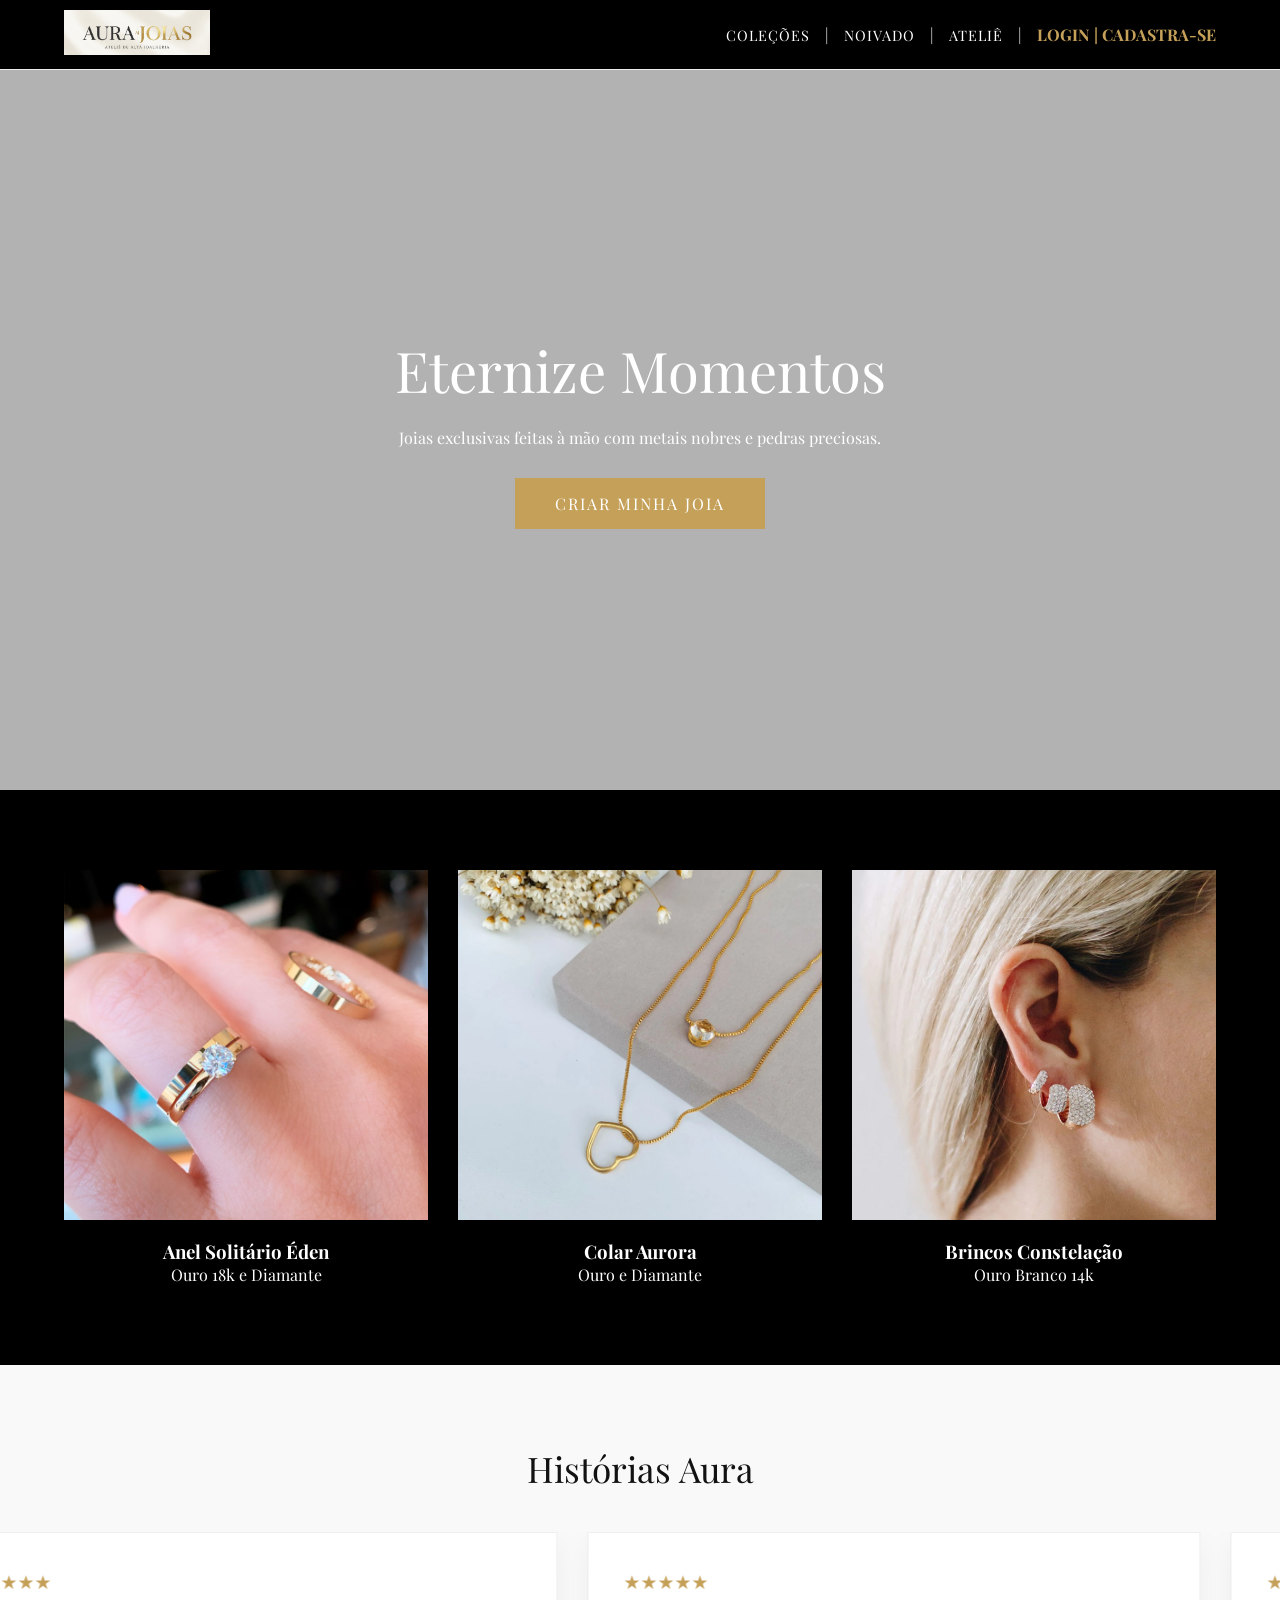
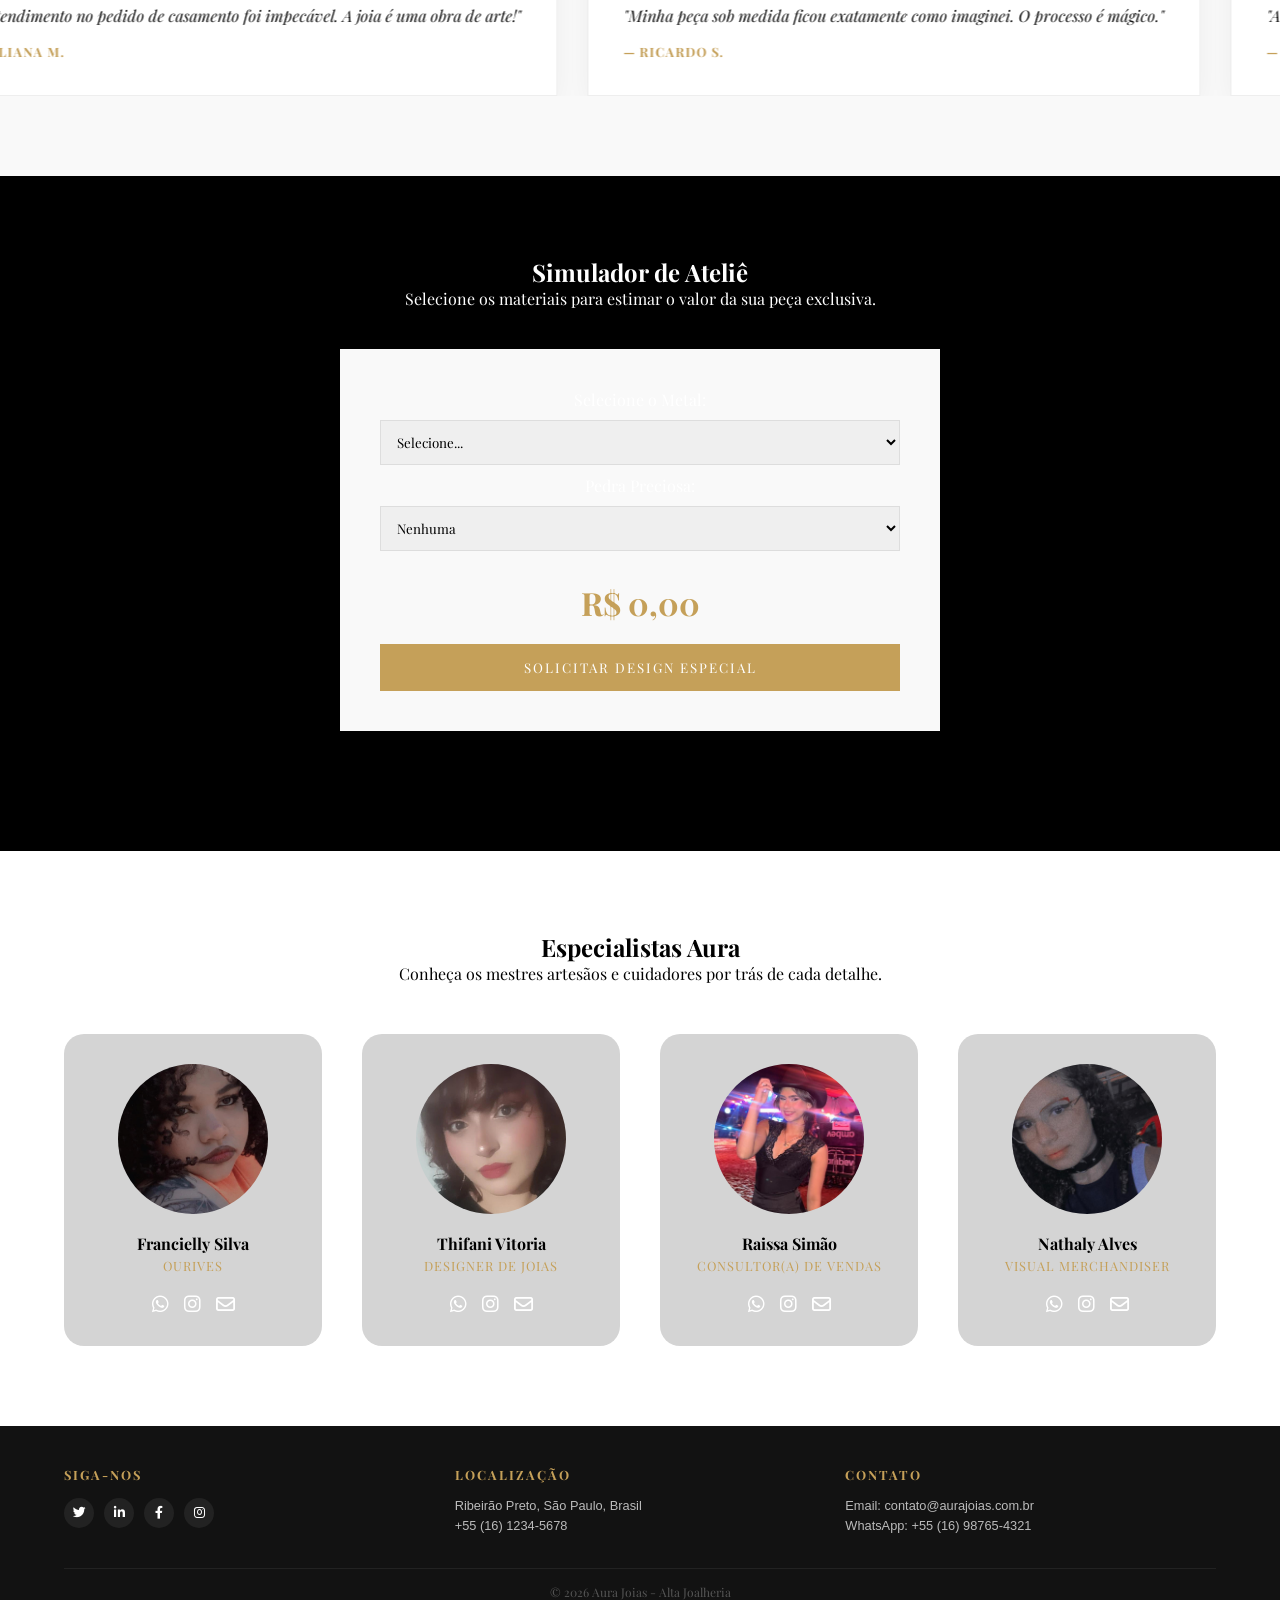
==== index.html @ 6e6fddd0 "Add files via upload" ====
<!DOCTYPE html>
<html lang="pt-br">
<head>
    <meta charset="UTF-8">
    <meta name="viewport" content="width=device-width, initial-scale=1.0">
    <title>Aura Joias | Ateliê de Luxo</title>
    <link rel="icon" type="image/png" href="assets/images/auraicon.png">
    <link rel="stylesheet" type="text/css" href="assets/css/home.css">
    <link rel="stylesheet" href="https://cdnjs.cloudflare.com/ajax/libs/font-awesome/6.0.0/css/all.min.css">
    <link href="https://fonts.googleapis.com/css2?family=Playfair+Display:wght@400;700&display=swap" rel="stylesheet">
</head>
<body>

    <header>
        <a href="home.html" class="logo-link">
            <img src="media/auralogo.png" alt="Aura Joias logo" class="logo-img">
        </a>
        <nav>
            <a href="colecoes.html" class="nav-link">Coleções</a> | 
            <a href="noivado.html" class="nav-link">Noivado</a> | 
            <a href="atelie.html" class="nav-link">Ateliê</a> | 
            <a href="login.html" class="nav-link-gold">LOGIN  |  CADASTRA-SE</a> 
        </nav>
    </header>

    <section class="hero">
        <h1 class="reveal">Eternize Momentos</h1>
        <p class="reveal" style="margin-bottom: 30px;">Joias exclusivas feitas à mão com metais nobres e pedras preciosas.</p>
        <a href="#custom" class="btn-gold reveal">Criar Minha Joia</a>
    </section>

    <main>
        <div class="grid">
            <div class="item reveal">
                <img src="media/Anel.jpg" alt="Anel">
                <h3>Anel Solitário Éden</h3>
                <p>Ouro 18k e Diamante</p>
            </div>
            <div class="item reveal">
                <img src="media/Colar.jpg" alt="Colar">
                <h3>Colar Aurora</h3>
                <p>Ouro e Diamante</p>
            </div>
            <div class="item reveal">
                <img src="media/Brincos.jpg" alt="Brincos">
                <h3>Brincos Constelação</h3>
                <p>Ouro Branco 14k</p>
            </div>
        </div>

        <section class="testimonial-showcase">
            <h2>Histórias Aura</h2>
            <div class="card-viewer">
                <div class="card-track" id="card-track">
                    <div class="testimonial-card">
                        <div class="stars">★★★★★</div>
                        <p>"O atendimento no pedido de casamento foi impecável. A joia é uma obra de arte!"</p>
                        <h4>— Juliana M.</h4>
                    </div>
                    <div class="testimonial-card">
                        <div class="stars">★★★★★</div>
                        <p>"Minha peça sob medida ficou exatamente como imaginei. O processo é mágico."</p>
                        <h4>— Ricardo S.</h4>
                    </div>
                    <div class="testimonial-card">
                        <div class="stars">★★★★★</div>
                        <p>"A qualidade do acabamento e o brilho dos diamantes são incomparáveis."</p>
                        <h4>— Beatriz H.</h4>
                    </div>
                    <div class="testimonial-card">
                        <div class="stars">★★★★★</div>
                        <p>"Comprei um colar para minha mãe e ela chorou de emoção. Perfeito!"</p>
                        <h4>— Lucas P.</h4>
                    </div>
                </div>
            </div>
        </section>

        <section id="custom" class="custom-section">
            <h2 class="reveal">Simulador de Ateliê</h2>
            <p class="reveal">Selecione os materiais para estimar o valor da sua peça exclusiva.</p>
            
            <div class="configurator reveal">
                <label>Selecione o Metal:</label>
                <select id="metal" onchange="updatePrice()">
                    <option value="0">Selecione...</option>
                    <option value="2500">Ouro Amarelo 18k</option>
                    <option value="2800">Ouro Branco 18k</option>
                    <option value="1200">Prata 950</option>
                </select>

                <label>Pedra Preciosa:</label>
                <select id="pedra" onchange="updatePrice()">
                    <option value="0">Nenhuma</option>
                    <option value="5000">Diamante (0.5 ct)</option>
                    <option value="1500">Esmeralda</option>
                    <option value="1200">Rubi</option>
                </select>

                <div class="price-tag" id="totalPrice">R$ 0,00</div>
                <button class="btn-gold" style="width: 100%;">Solicitar Design Especial</button>
            </div>
        </section>

        <section class="team-section reveal">
            <h2>Especialistas Aura</h2>
            <p>Conheça os mestres artesãos e cuidadores por trás de cada detalhe.</p>
            <div class="team-grid">
                <div class="member">
                    <img src="media/aurafran.jpg" alt="Francielly">
                    <h4>Francielly Silva</h4>
                    <span>Ourives</span>
                    <div class="social-icons">
                        <a href="#"><i class="fab fa-whatsapp"></i></a>
                        <a href="#"><i class="fab fa-instagram"></i></a>
                        <a href="#"><i class="far fa-envelope"></i></a>
                    </div>
                </div>
                <div class="member">
                    <img src="media/aurathify.jpg" alt="Thifani">
                    <h4>Thifani Vitoria</h4>
                    <span>Designer de Joias</span>
                    <div class="social-icons">
                        <a href="#"><i class="fab fa-whatsapp"></i></a>
                        <a href="#"><i class="fab fa-instagram"></i></a>
                        <a href="#"><i class="far fa-envelope"></i></a>
                    </div>
                </div>
                <div class="member">
                    <img src="media/auraraissa.enc" alt="Raissa">
                    <h4>Raissa Simão</h4>
                    <span>Consultor(a) de Vendas</span>
                    <div class="social-icons">
                        <a href="#"><i class="fab fa-whatsapp"></i></a>
                        <a href="#"><i class="fab fa-instagram"></i></a>
                        <a href="#"><i class="far fa-envelope"></i></a>
                    </div>
                </div>
                <div class="member">
                    <img src="media/auranathaly.enc" alt="Nathaly">
                    <h4>Nathaly Alves</h4>
                    <span>Visual Merchandiser</span>
                    <div class="social-icons">
                        <a href="#"><i class="fab fa-whatsapp"></i></a>
                        <a href="#"><i class="fab fa-instagram"></i></a>
                        <a href="#"><i class="far fa-envelope"></i></a>
                    </div>
                </div>
            </div>
        </section>
        <script src="assets/js/script.js"></script>
    </main>
    <footer>
        <div class="footer-container">
            <div class="footer-col">
                <h3>SIGA-NOS</h3>
                <div class="footer-social">
                    <a href="#"><i class="fab fa-twitter"></i></a>
                    <a href="#"><i class="fab fa-linkedin-in"></i></a>
                    <a href="#"><i class="fab fa-facebook-f"></i></a>
                    <a href="#"><i class="fab fa-instagram"></i></a>
                </div>
            </div>
            <div class="footer-col">
                <h3>LOCALIZAÇÃO</h3>
                <p>Ribeirão Preto, São Paulo, Brasil</p>
                <p>+55 (16) 1234-5678</p>
            </div>
            <div class="footer-col">
                <h3>CONTATO</h3>
                <p>Email: contato@aurajoias.com.br</p>
                <p>WhatsApp: +55 (16) 98765-4321</p>
            </div>
        </div>
        <div class="footer-bottom">
            <p>&copy; 2026 Aura Joias - Alta Joalheria</p>
        </div>
    </footer>
</body>
</html>
---- assets/css/home.css ----
:root {
    --gold: #c5a059;
    --dark: #121212;
    --light: #ffffff;
    --gray: #f9f9f9;
    --card-shadow: 0 10px 30px rgba(0,0,0,0.05);
}

*{ 
    margin: 0;
    padding: 0; 
    box-sizing: border-box; 
    font-family: 'Playfair Display', serif; 
    transition: 0.4s; 
}

body{ 
    background-color: var(--light); 
    color: var(--dark); 
    overflow-x: hidden; 
}

header{
    background: black;
    color: white;
    padding: 10px 5%;
    display: flex;
    justify-content: space-between;
    align-items: center;
    border-bottom: 1px solid #eee;
    position: sticky;
    top: 0; 
    z-index: 1000;
}

.logo-img{ 
    height: 45px; 
    width: auto; 
    transition: 0.3s; 
}
        
.logo-img:hover{ 
    opacity: 0.8; 
    transform: scale(1.02); 
}

nav{ 
    display: flex; 
    align-items: center; 
    gap: 15px; 
}

.nav-link{
    text-decoration: none;
    color: white;
    font-size: 0.9rem;
    text-transform: uppercase;
    letter-spacing: 1px;
}

.nav-link:hover{ 
    color: var(--gold); 
}
        
.nav-link-gold{
    color: var(--gold);
    text-decoration: none;
    font-weight: bold;
    text-transform: uppercase;
}

.hero{
    height: 80vh;
    background: linear-gradient(rgba(0,0,0,0.3), rgba(0,0,0,0.3)), 
                url('https://images.unsplash.com/photo-1515562141207-7a88fb7ce338?auto=format&fit=crop&w=1350&q=80');
    background-size: cover;
    background-position: center;
    display: flex;
    flex-direction: column;
    justify-content: center;
    align-items: center;
    color: white;
    text-align: center;
}

.hero h1{ 
    font-size: 3.5rem; 
    margin-bottom: 20px; 
    font-weight: 300; 
}
        
.btn-gold{
    padding: 15px 40px;
    background: var(--gold);
    color: white;
    text-decoration: none;
    text-transform: uppercase;
    letter-spacing: 2px;
    border: none;
    cursor: pointer;
}

.btn-gold:hover{ 
    background: #ab8b4a; 
    transform: scale(1.05); 
}

.grid{
    background: black;
    color: white;
    display: grid;
    grid-template-columns: repeat(auto-fit, minmax(250px, 1fr));
    gap: 30px;
    padding: 80px 5%;
}

.item{ 
    text-align: center; 
    cursor: pointer; 
}

.item img{ 
    width: 100%; 
    height: 350px; 
    object-fit: cover; 
    margin-bottom: 15px; 
}
        
.item:hover img{ 
    filter: sepia(0.5); 
}

.testimonial-showcase{
    padding: 80px 0;
    background-color: var(--gray);
    text-align: center;
    overflow: hidden;
}

.testimonial-showcase h2{ 
    font-size: 2.2rem; 
    font-weight: 300; 
    margin-bottom: 40px; 
}

.card-viewer{ 
    width: 100%; 
    overflow: hidden; 
    position: relative; 
}

.card-track{ 
    display: flex; 
    gap: 30px; 
    will-change: transform; 
}

.testimonial-card{
    background: white;
    min-width: 320px;
    padding: 35px;
    text-align: left;
    box-shadow: var(--card-shadow);
    border: 1px solid #eee;
    flex-shrink: 0;
}

.stars{ 
    color: var(--gold); 
    margin-bottom: 10px; 
    font-size: 1.2rem; 
}

.testimonial-card p{ 
    font-style: italic; 
    margin-bottom: 15px; 
    line-height: 1.5; 
}

.testimonial-card h4{ 
    color: var(--gold); 
    text-transform: uppercase; 
    font-size: 0.8rem; 
    letter-spacing: 1px; 
}

.custom-section{ 
    padding: 80px 5%; 
    background: black; 
    color: white;
    text-align: center; 
}

.configurator{
    max-width: 600px;
    margin: 40px auto;
    background: var(--gray);
    padding: 40px;
    box-shadow: var(--card-shadow);
}

select{ 
    width: 100%; 
    padding: 12px; 
    margin: 10px 0; 
    border: 1px solid #ddd; 
    outline: none; 
}

.price-tag{ 
    font-size: 2rem; 
    color: var(--gold); 
    margin: 20px 0; 
    font-weight: bold; 
}

.team-section{ 
    padding: 80px 5%; 
    text-align: center; 
    background: white; 
    color: black;
}
        
.team-grid{
    display: grid;
    grid-template-columns: repeat(auto-fit, minmax(200px, 1fr));
    gap: 40px;
    margin-top: 50px;
}

.member{
    background: #D4D4D4;
    padding: 30px 20px;
    border-radius: 20px;
    transition: 0.3s;
}

.member:hover{
    transform: translateY(-5px);
}

.member img{
    width: 150px; 
    height: 150px;
    border-radius: 50%;
    object-fit: cover;
    margin-bottom: 15px;
    transition: 0,3s;
}
        
.member:hover img{ 
    filter: grayscale(0%); 
    transform: scale(1.05); 
}

.member h4{
    color: black;
}

.member span{ 
    color: var(--gold); 
    font-size: 0.8rem; 
    text-transform: uppercase; 
    letter-spacing: 1px; 
}

.reveal{ 
    opacity: 0; 
    transform: translateY(40px); 
}

.reveal.active{ 
    opacity: 1; 
    transform: translateY(0); 
}

.social-icons{
    margin-top: 15px;
    display: flex;
    justify-content: center;
    gap: 15px;
}

.social-icons a{
    color: white;
    font-size: 1.2rem;
    transition: 0.3s;
}

.social-icons a:hover{
    color: white;
}

footer{
    background: var(--dark);
    color: white;
    padding: 40px 5% 20px;
}

.footer-container {
    display: grid;
    grid-template-columns: repeat(auto-fit, minmax(180px, 1fr));
    gap: 20px; 
    max-width: 1200px;
    margin: 0 auto;
    text-align: left;
}

.footer-col h3 {
    font-size: 0.8rem;
    letter-spacing: 2px;
    margin-bottom: 15px; 
    color: var(--gold);
}

.footer-col p {
    font-size: 0.8rem; 
    color: #bbb;
    margin-bottom: 5px; 
    font-family: sans-serif;
}

.footer-social {
    display: flex;
    gap: 10px;
    margin-top: 15px; 
}

.footer-social a {
    width: 30px; 
    height: 30px;
    background: #222; 
    border-radius: 50%;
    display: flex;
    align-items: center;
    justify-content: center;
    color: white;
    text-decoration: none;
    font-size: 0.8rem;
    transition: 0.3s;
}

.footer-social a:hover { background: var(--gold); }

.footer-bottom {
    border-top: 1px solid #222;
    margin-top: 30px; 
    padding-top: 15px;
    text-align: center;
    font-size: 0.75rem;
    color: #555;
}

@media (max-width: 768px) {
    header{ 
        flex-direction: column; padding: 20px; 
    }
    nav{ 
        flex-wrap: wrap; 
        justify-content: center; 
        margin-top: 15px; 
    }
    .hero h1{ 
        font-size: 2.2rem; 
    }
    .testimonial-card{ 
        min-width: 280px; 
    }
}
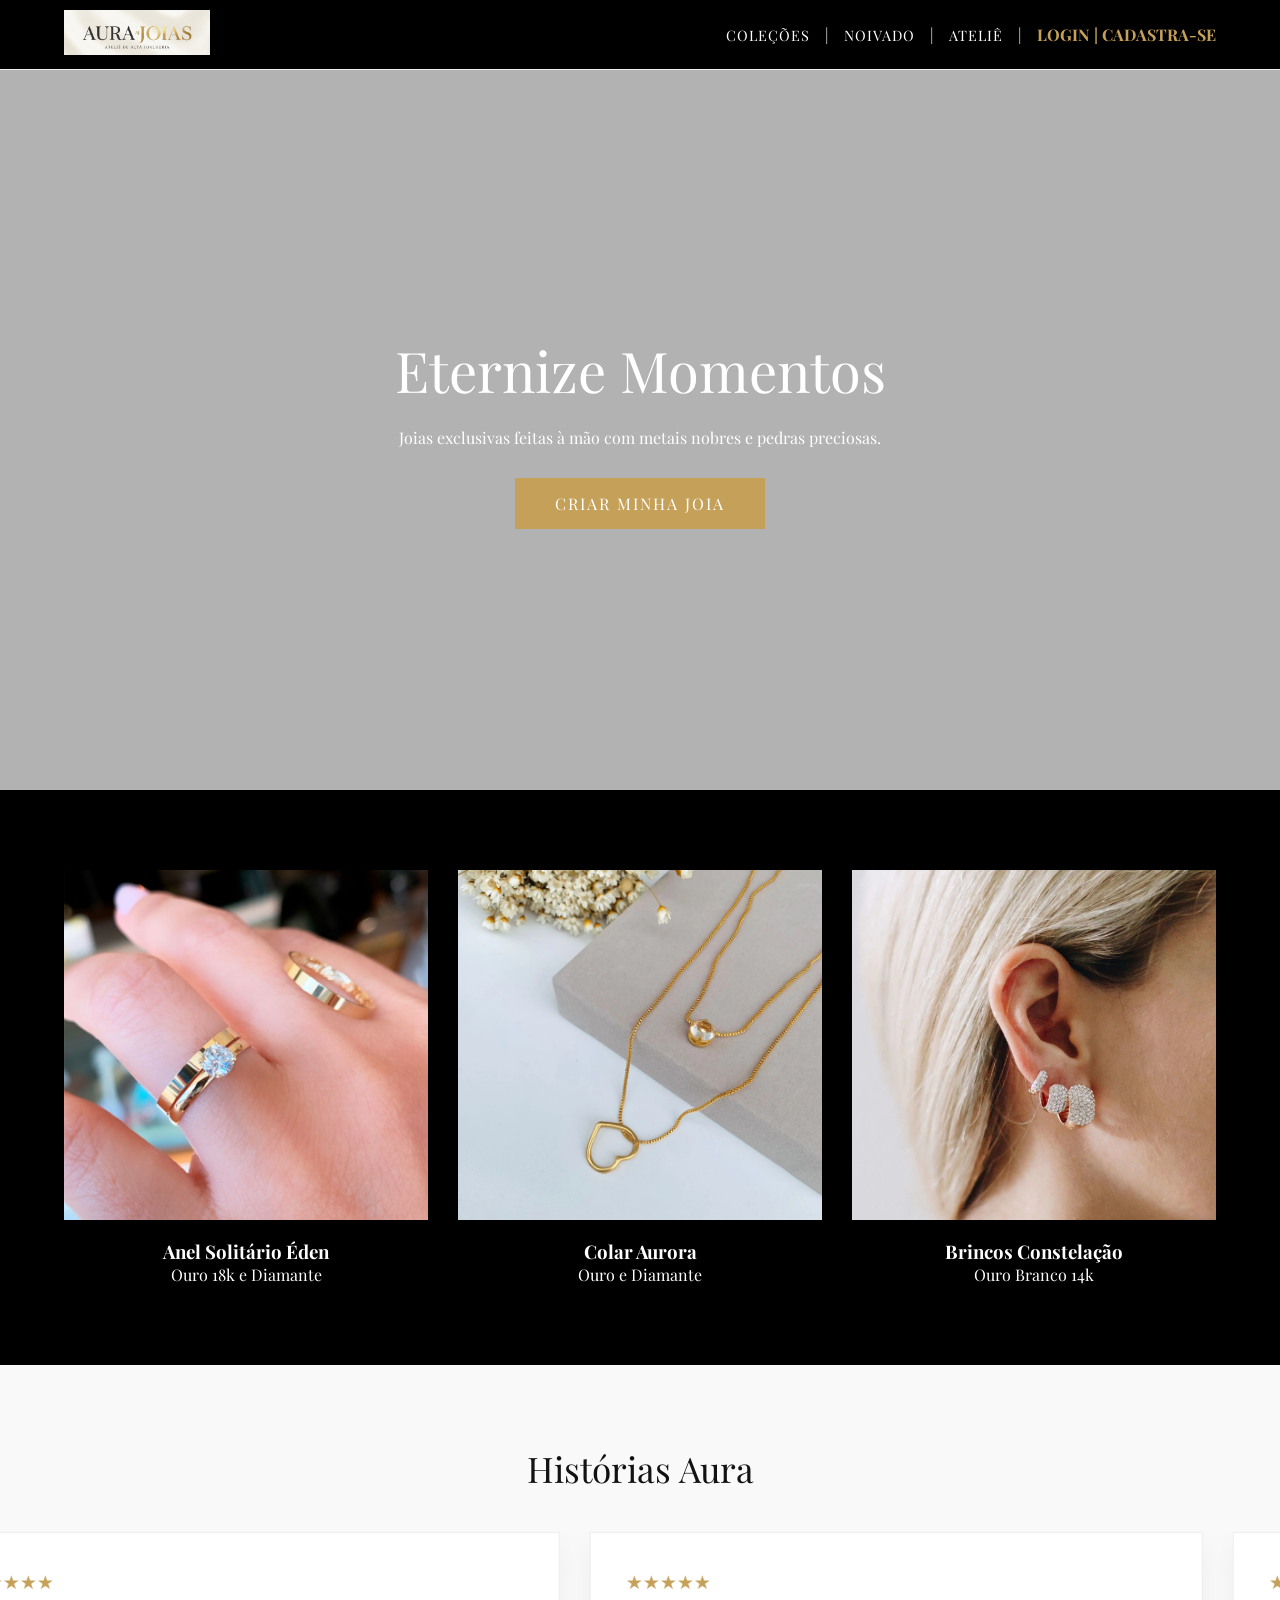
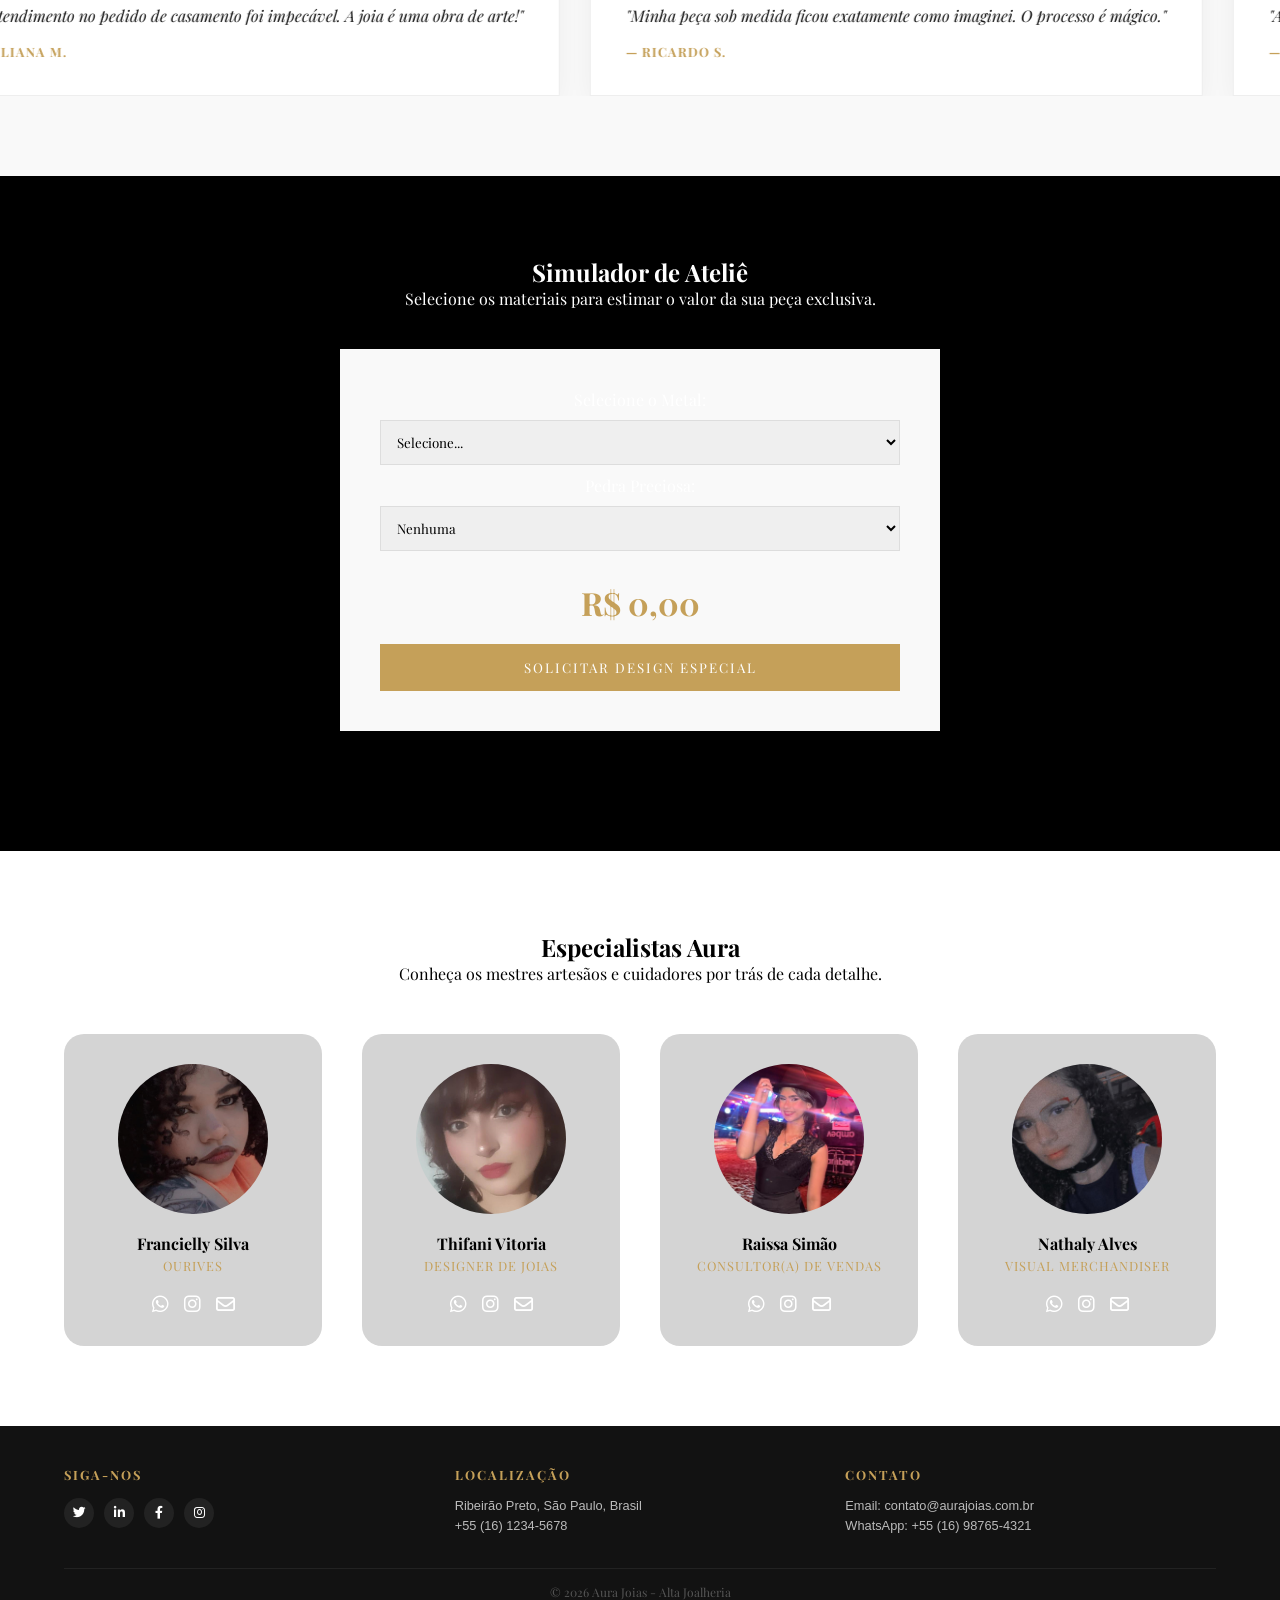
==== commit 3dd3f8fd: "Fix HTML structure and formatting issues" ====
--- a/index.html
+++ b/index.html
@@ -12,7 +12,7 @@
 <body>
 
     <header>
-        <a href="home.html" class="logo-link">
+        <a href="index.html" class="logo-link">
             <img src="media/auralogo.png" alt="Aura Joias logo" class="logo-img">
         </a>
         <nav>
@@ -177,4 +177,4 @@
         </div>
     </footer>
 </body>
-</html>+</html>
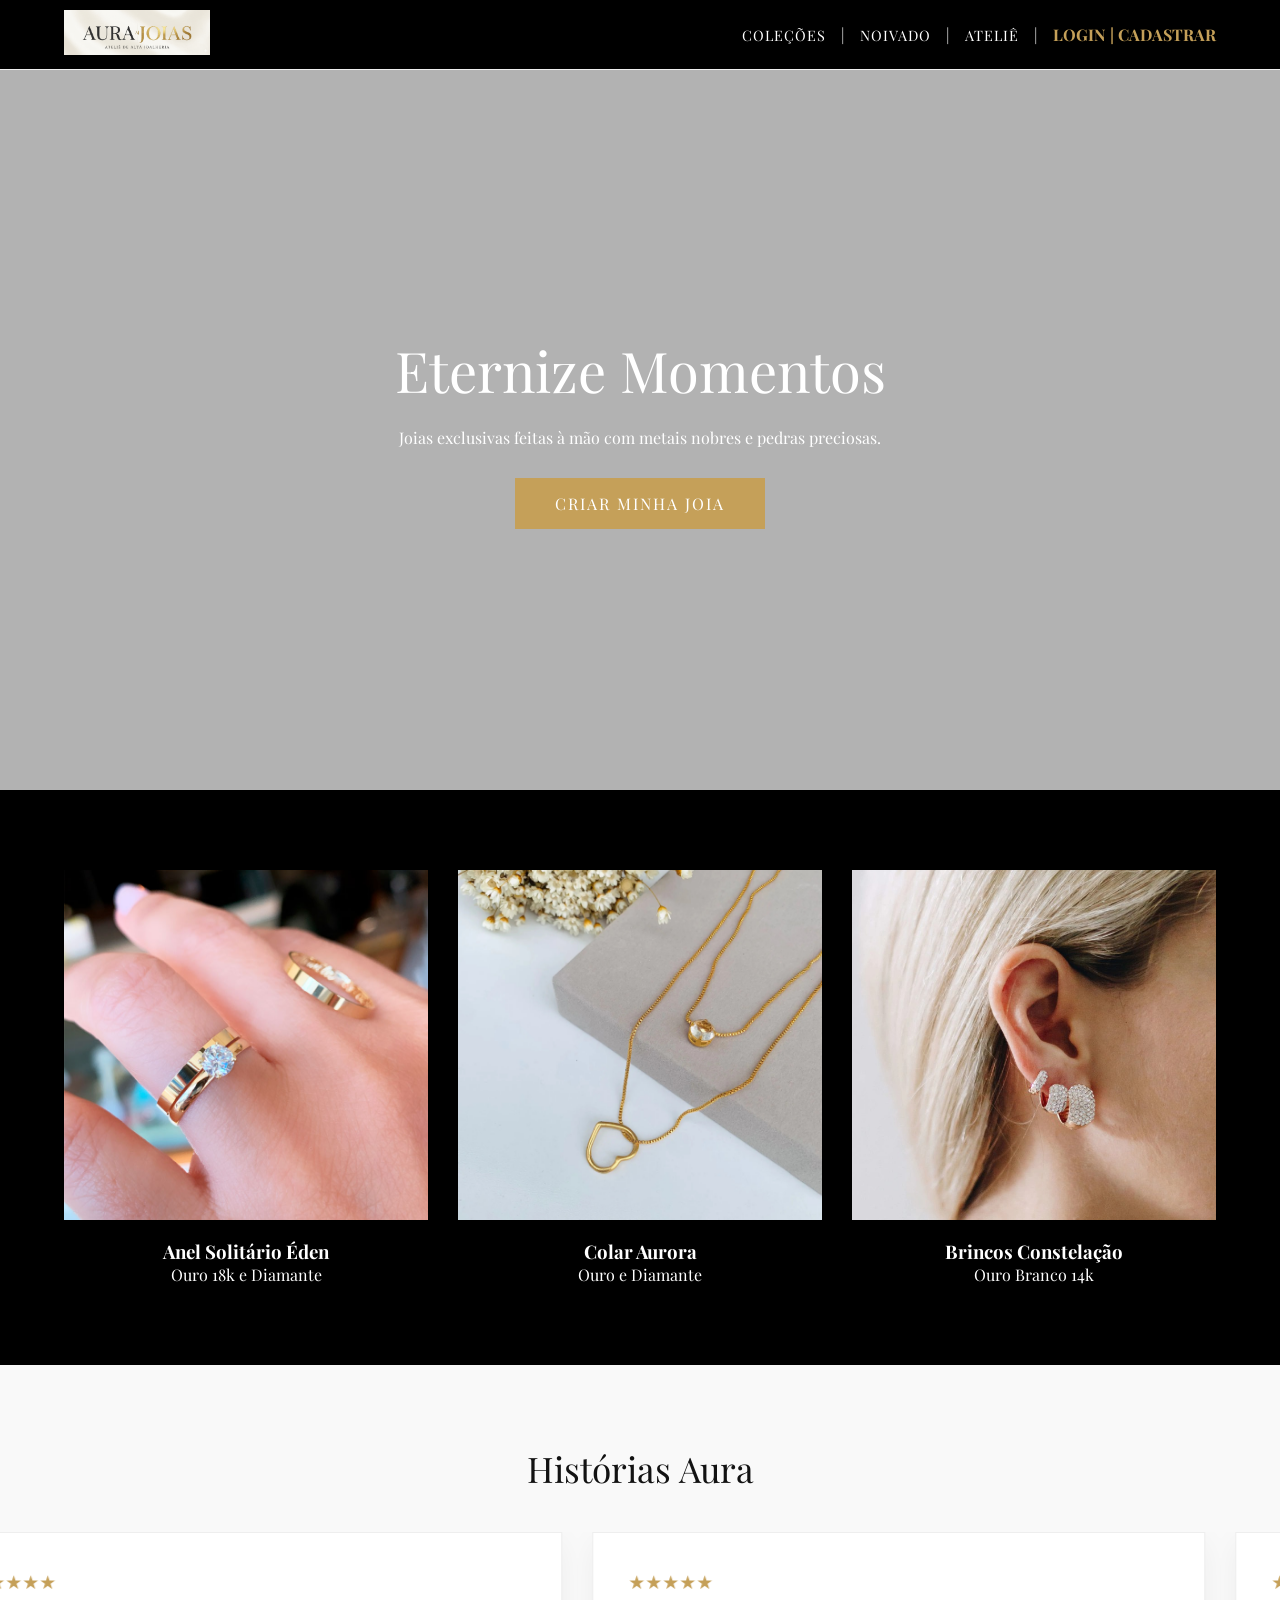
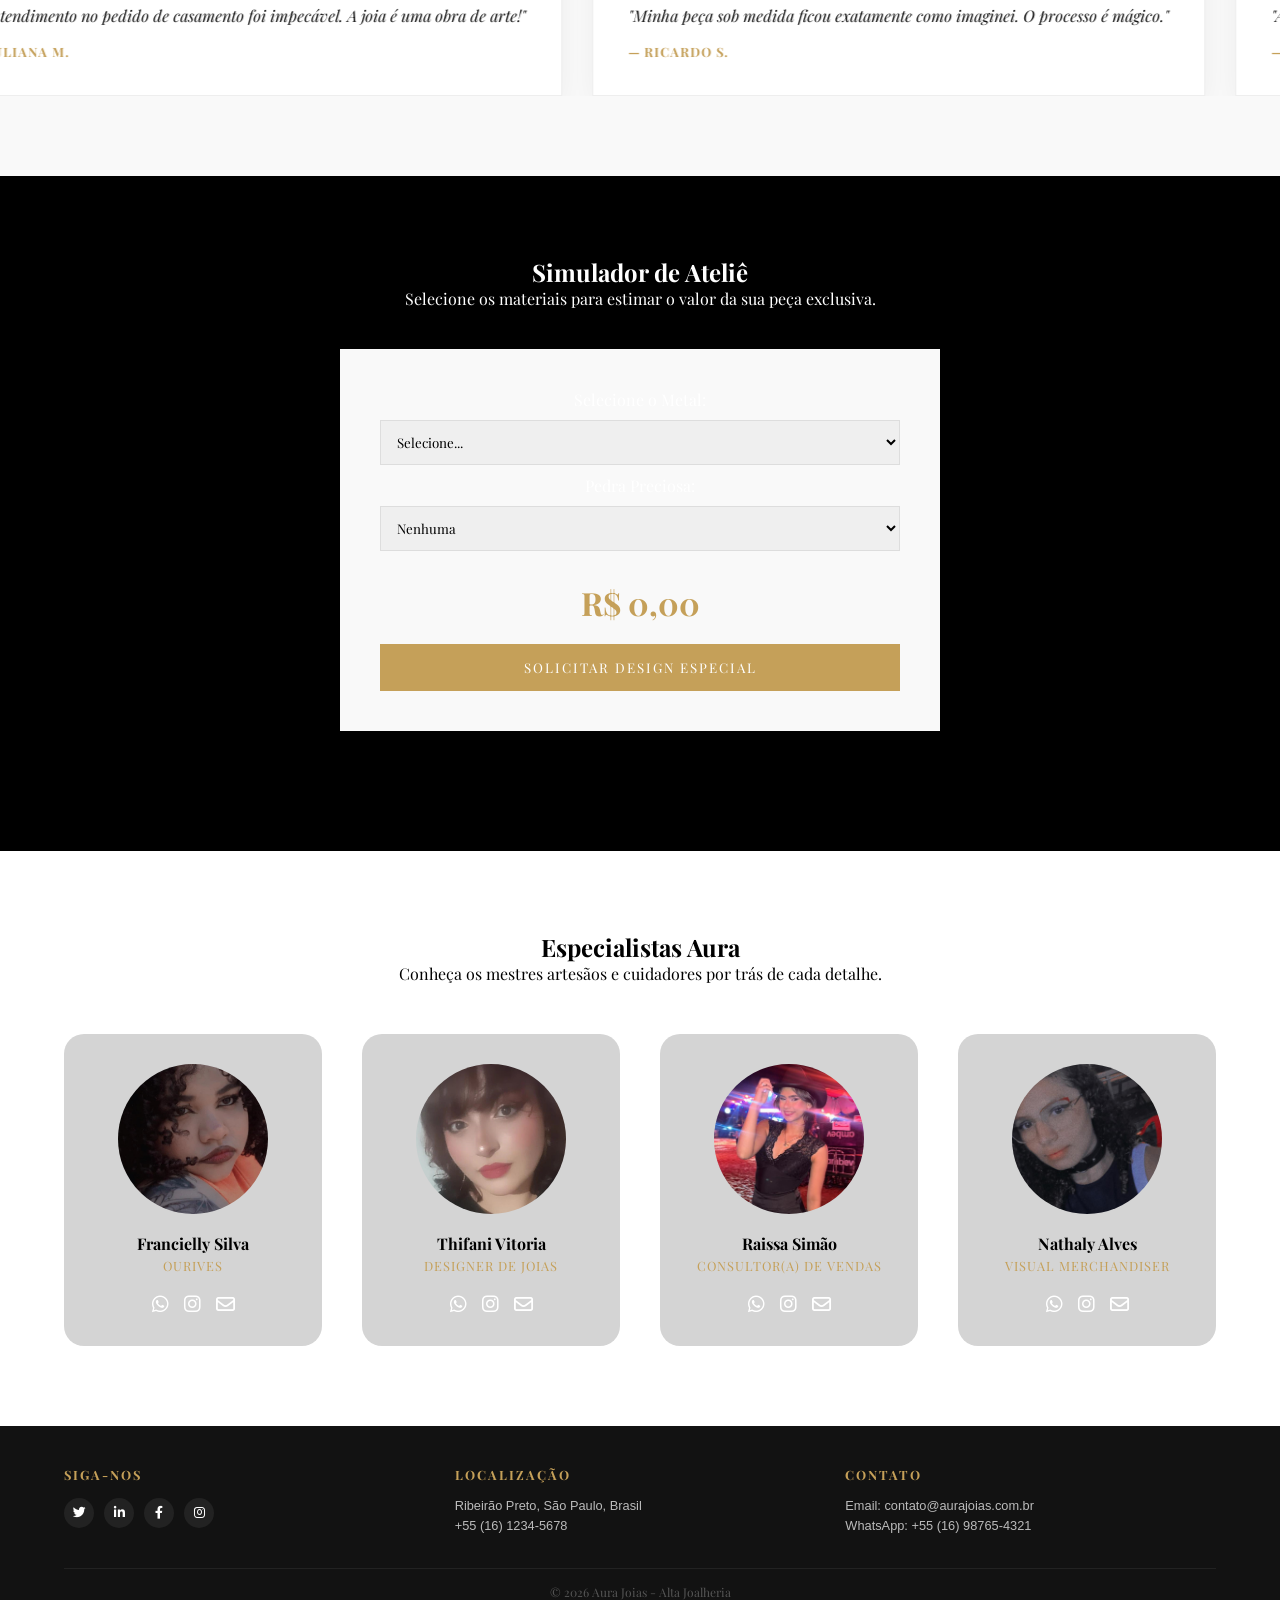
==== commit b23500c7: "Update index.html" ====
--- a/index.html
+++ b/index.html
@@ -19,7 +19,7 @@
             <a href="colecoes.html" class="nav-link">Coleções</a> | 
             <a href="noivado.html" class="nav-link">Noivado</a> | 
             <a href="atelie.html" class="nav-link">Ateliê</a> | 
-            <a href="login.html" class="nav-link-gold">LOGIN  |  CADASTRA-SE</a> 
+            <a href="login.html" class="nav-link-gold">LOGIN  |  CADASTRAR</a> 
         </nav>
     </header>
 
